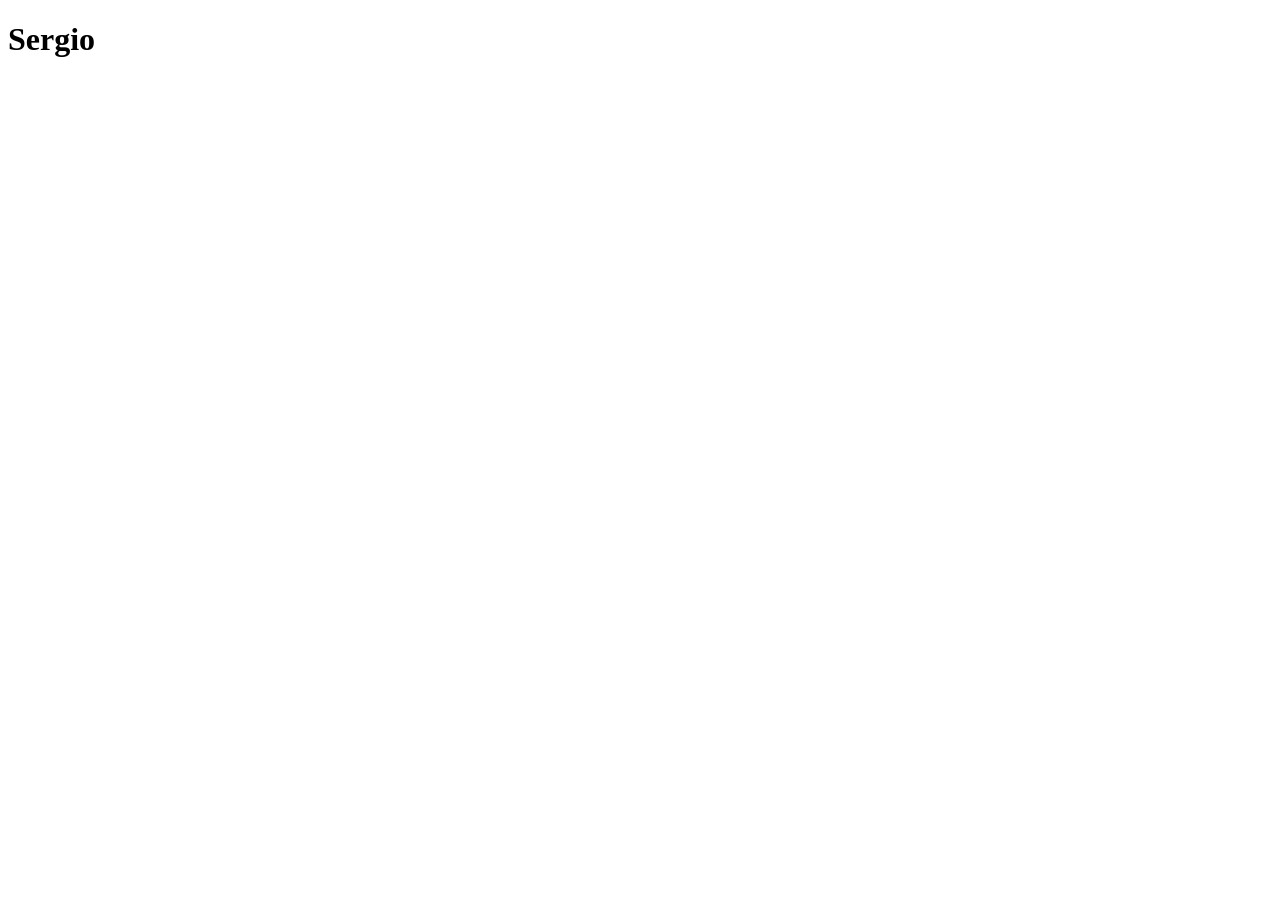
==== index.html @ 43a09c0d "De website gemaakt" ====
<!DOCTYPE html>
<html lang="en">
<head>
    <meta charset="UTF-8">
    <meta name="viewport" content="width=device-width, initial-scale=1.0">
    <title>Document</title>
</head>
<body>
    <h1>Sergio</h1>
</body>
</html>
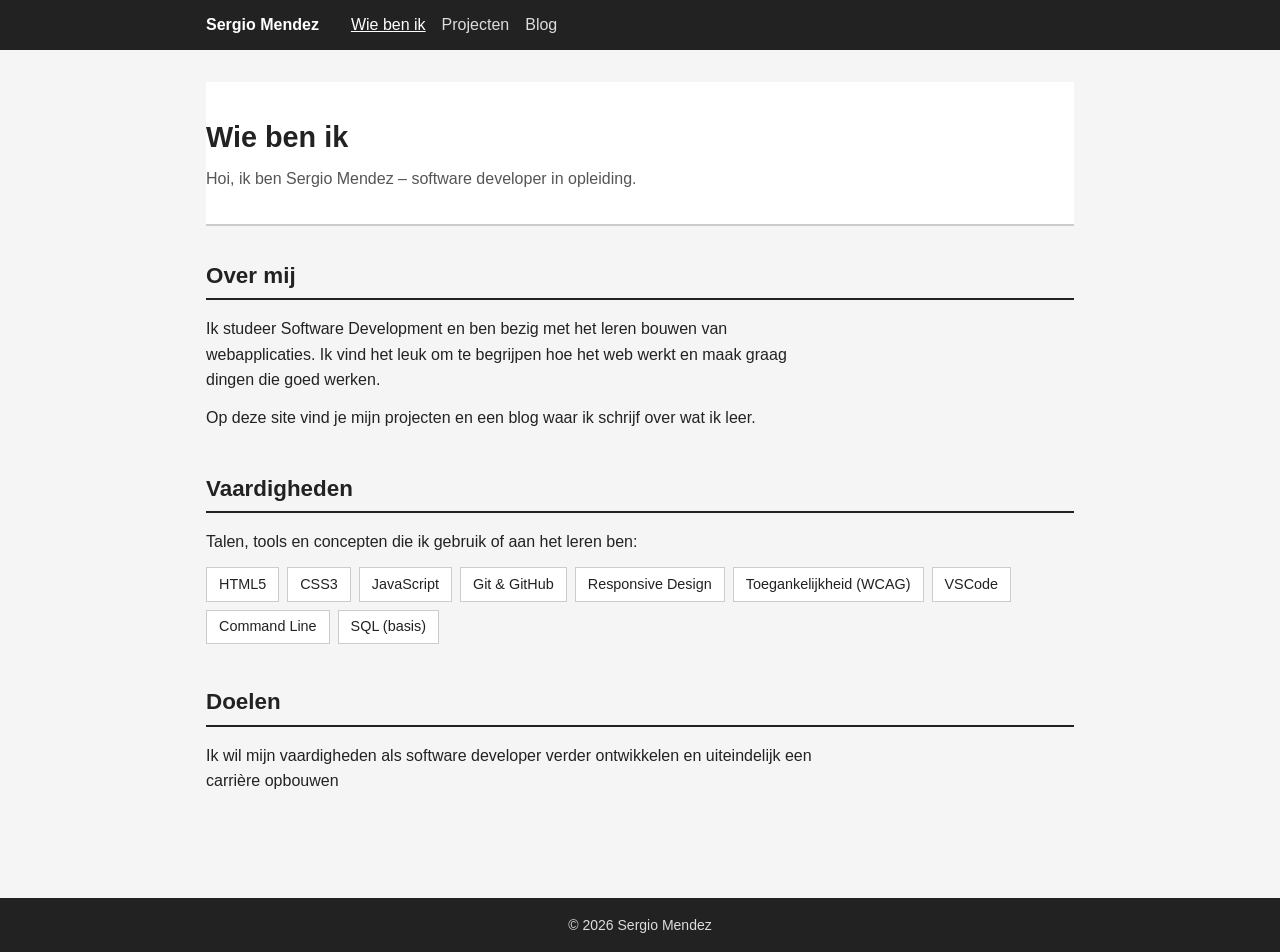
==== commit a32be4b9: "Alles van de website is afgemaakt, alle informatie en boxes zijn erin gezet" ====
--- a/index.html
+++ b/index.html
@@ -1,11 +1,81 @@
 <!DOCTYPE html>
-<html lang="en">
+<html lang="nl">
 <head>
-    <meta charset="UTF-8">
-    <meta name="viewport" content="width=device-width, initial-scale=1.0">
-    <title>Document</title>
+  <meta charset="UTF-8" />
+  <meta name="viewport" content="width=device-width, initial-scale=1.0" />
+  <meta name="description" content="Portfolio van Sergio Mendez – software developer in opleiding." />
+  <title>Wie ben ik – Sergio Mendez</title>
+  <link rel="stylesheet" href="css/style.css" />
 </head>
 <body>
-    <h1>Sergio</h1>
+
+  <a class="skip-link" href="#main-content">Ga naar inhoud</a>
+
+  <nav aria-label="Hoofdnavigatie">
+    <div class="container">
+      <a class="logo" href="index.html">Sergio Mendez</a>
+      <ul>
+        <li><a href="index.html" aria-current="page">Wie ben ik</a></li>
+        <li><a href="projects.html">Projecten</a></li>
+        <li><a href="blog.html">Blog</a></li>
+      </ul>
+    </div>
+  </nav>
+
+  <main id="main-content">
+    <div class="container">
+
+      <header class="page-header">
+        <h1>Wie ben ik</h1>
+        <p>Hoi, ik ben Sergio Mendez – software developer in opleiding.</p>
+      </header>
+
+      <section>
+        <h2>Over mij</h2>
+        <p>
+          Ik studeer Software Development en ben bezig met het leren bouwen van
+          webapplicaties. Ik vind het leuk om te begrijpen hoe het web werkt en
+          maak graag dingen die goed werken.
+        </p>
+        <p>
+          Op deze site vind je mijn projecten en een blog waar ik schrijf over
+          wat ik leer.
+        </p>
+      </section>
+
+
+
+      <section>
+        <h2>Vaardigheden</h2>
+        <p>Talen, tools en concepten die ik gebruik of aan het leren ben:</p>
+        <ul class="vaardigheden">
+          <li>HTML5</li>
+          <li>CSS3</li>
+          <li>JavaScript</li>
+          <li>Git & GitHub</li>
+          <li>Responsive Design</li>
+          <li>Toegankelijkheid (WCAG)</li>
+          <li>VSCode</li>
+          <li>Command Line</li>
+          <li>SQL (basis)</li>
+        </ul>
+      </section>
+
+      <section>
+        <h2>Doelen</h2>
+        <p>
+          Ik wil mijn vaardigheden als software developer verder ontwikkelen en uiteindelijk een carrière opbouwen  
+        </p>
+      </section>
+
+    </div>
+  </main>
+
+  <footer>
+    <div class="container">
+      <p>&copy; 2026 Sergio Mendez</p>
+    </div>
+  </footer>
+
 </body>
-</html>+</html>
--- a/css/style.css
+++ b/css/style.css
@@ -0,0 +1,198 @@
+/* Portfolio – Sergio Mendez */
+
+* {
+  box-sizing: border-box;
+  margin: 0;
+  padding: 0;
+}
+
+body {
+  font-family: Arial, sans-serif;
+  background-color: #f5f5f5;
+  color: #222222;
+  line-height: 1.6;
+}
+
+a {
+  color: #0055cc;
+}
+
+a:hover {
+  text-decoration: none;
+}
+
+/* Skip-link */
+.skip-link {
+  position: absolute;
+  top: -999px;
+  left: 1rem;
+  background: #0055cc;
+  color: #ffffff;
+  padding: 0.5rem 1rem;
+}
+
+.skip-link:focus {
+  top: 1rem;
+}
+
+/* Container */
+.container {
+  max-width: 900px;
+  margin: 0 auto;
+  padding: 0 1rem;
+}
+
+/* Navigatie */
+nav {
+  background-color: #222222;
+  padding: 0.75rem 0;
+}
+
+nav .container {
+  display: flex;
+  align-items: center;
+  gap: 2rem;
+}
+
+nav .logo {
+  color: #ffffff;
+  font-weight: bold;
+  text-decoration: none;
+}
+
+nav ul {
+  list-style: none;
+  display: flex;
+  gap: 1rem;
+}
+
+nav ul a {
+  color: #dddddd;
+  text-decoration: none;
+}
+
+nav ul a:hover,
+nav ul a[aria-current="page"] {
+  color: #ffffff;
+  text-decoration: underline;
+}
+
+/* Paginakop */
+header.page-header {
+  background-color: #ffffff;
+  border-bottom: 2px solid #cccccc;
+  padding: 2rem 0;
+  margin-bottom: 2rem;
+}
+
+header.page-header h1 {
+  font-size: 1.8rem;
+  margin-bottom: 0.4rem;
+}
+
+header.page-header p {
+  color: #555555;
+}
+
+/* Main */
+main {
+  padding: 2rem 0;
+}
+
+/* Secties */
+section {
+  margin-bottom: 2.5rem;
+}
+
+section h2 {
+  font-size: 1.4rem;
+  border-bottom: 2px solid #222222;
+  padding-bottom: 0.3rem;
+  margin-bottom: 1rem;
+}
+
+section p {
+  margin-bottom: 0.75rem;
+  max-width: 70ch;
+}
+
+/* Blokkenraster */
+.blokken {
+  display: grid;
+  grid-template-columns: 1fr;
+  gap: 1.5rem;
+  list-style: none;
+}
+
+.blok {
+  background-color: #ffffff;
+  border: 1px solid #cccccc;
+  padding: 1.25rem;
+}
+
+/* Grote projectblokken */
+.blok--groot {
+  padding: 2rem;
+  min-height: 320px;
+}
+
+.blok .label {
+  font-size: 0.8rem;
+  text-transform: uppercase;
+  color: #666666;
+  margin-bottom: 0.4rem;
+}
+
+.blok h3 {
+  font-size: 1.1rem;
+  margin-bottom: 0.5rem;
+}
+
+.blok p {
+  color: #444444;
+  font-size: 0.95rem;
+  margin-bottom: 0.5rem;
+}
+
+.blok .meta {
+  font-size: 0.85rem;
+  color: #666666;
+}
+
+/* Vaardighedenlijst */
+.vaardigheden {
+  display: flex;
+  flex-wrap: wrap;
+  gap: 0.5rem;
+  list-style: none;
+}
+
+.vaardigheden li {
+  background-color: #ffffff;
+  border: 1px solid #cccccc;
+  padding: 0.3rem 0.75rem;
+  font-size: 0.9rem;
+}
+
+/* Footer */
+footer {
+  background-color: #222222;
+  color: #dddddd;
+  text-align: center;
+  padding: 1rem 0;
+  font-size: 0.875rem;
+  margin-top: 2rem;
+}
+
+/* Tablet en desktop: blog blijft 2 kolommen, projecten altijd 1 kolom */
+@media (min-width: 600px) {
+  .blokken--twee-kolommen {
+    grid-template-columns: repeat(2, 1fr);
+  }
+}
+
+@media (min-width: 1024px) {
+  .blokken--twee-kolommen {
+    grid-template-columns: repeat(3, 1fr);
+  }
+}
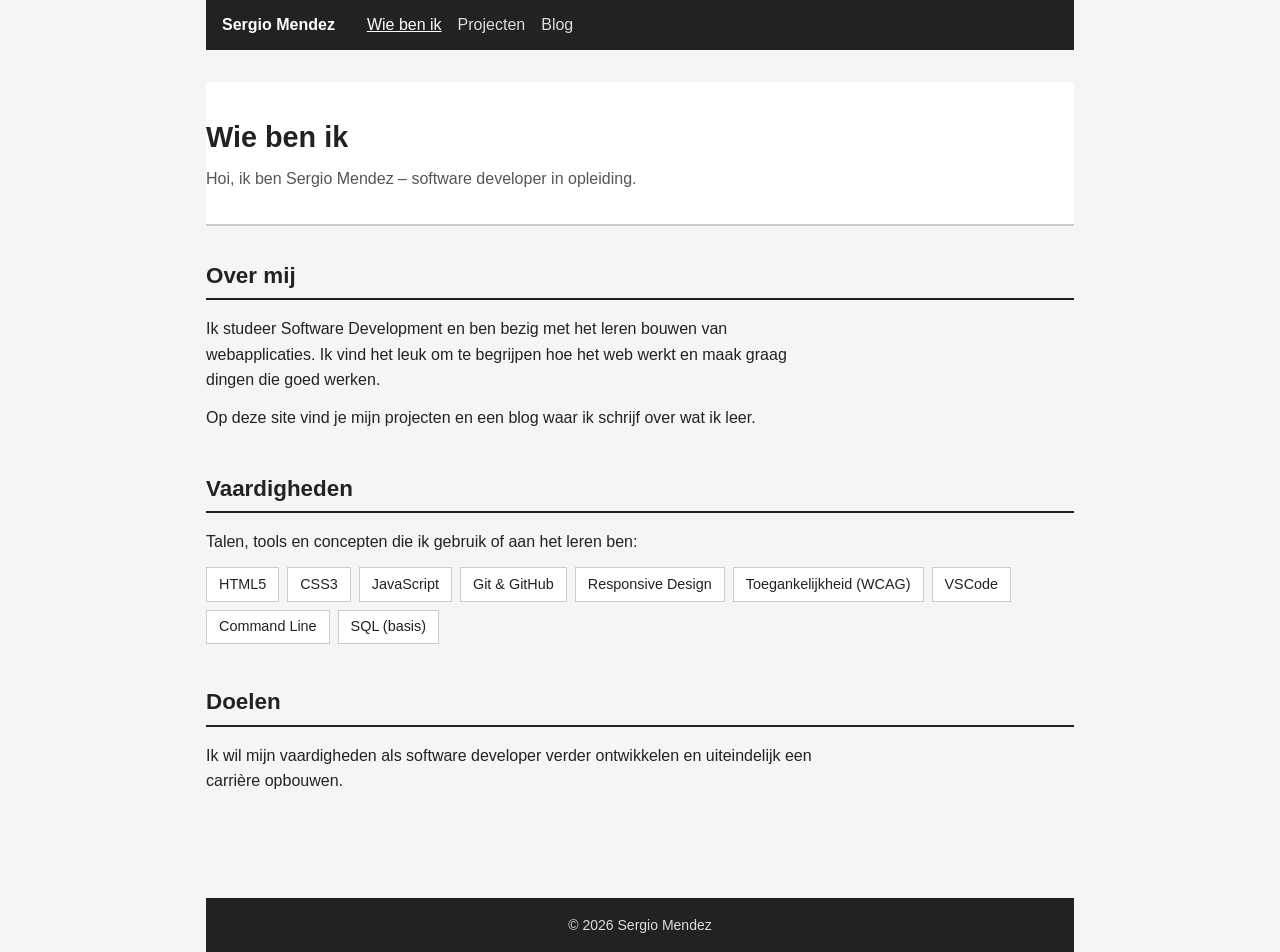
==== commit c4bec96e: "Alle divs zijn verwijderd" ====
--- a/index.html
+++ b/index.html
@@ -12,69 +12,62 @@
   <a class="skip-link" href="#main-content">Ga naar inhoud</a>
 
   <nav aria-label="Hoofdnavigatie">
-    <div class="container">
-      <a class="logo" href="index.html">Sergio Mendez</a>
-      <ul>
-        <li><a href="index.html" aria-current="page">Wie ben ik</a></li>
-        <li><a href="projects.html">Projecten</a></li>
-        <li><a href="blog.html">Blog</a></li>
-      </ul>
-    </div>
+    <a class="logo" href="index.html">Sergio Mendez</a>
+    <ul>
+      <li><a href="index.html" aria-current="page">Wie ben ik</a></li>
+      <li><a href="projects.html">Projecten</a></li>
+      <li><a href="blog.html">Blog</a></li>
+    </ul>
   </nav>
 
   <main id="main-content">
-    <div class="container">
 
-      <header class="page-header">
-        <h1>Wie ben ik</h1>
-        <p>Hoi, ik ben Sergio Mendez – software developer in opleiding.</p>
-      </header>
+    <header class="page-header">
+      <h1>Wie ben ik</h1>
+      <p>Hoi, ik ben Sergio Mendez – software developer in opleiding.</p>
+    </header>
 
-      <section>
-        <h2>Over mij</h2>
-        <p>
-          Ik studeer Software Development en ben bezig met het leren bouwen van
-          webapplicaties. Ik vind het leuk om te begrijpen hoe het web werkt en
-          maak graag dingen die goed werken.
-        </p>
-        <p>
-          Op deze site vind je mijn projecten en een blog waar ik schrijf over
-          wat ik leer.
-        </p>
-      </section>
+    <section>
+      <h2>Over mij</h2>
+      <p>
+        Ik studeer Software Development en ben bezig met het leren bouwen van
+        webapplicaties. Ik vind het leuk om te begrijpen hoe het web werkt en
+        maak graag dingen die goed werken.
+      </p>
+      <p>
+        Op deze site vind je mijn projecten en een blog waar ik schrijf over
+        wat ik leer.
+      </p>
+    </section>
 
+    <section>
+      <h2>Vaardigheden</h2>
+      <p>Talen, tools en concepten die ik gebruik of aan het leren ben:</p>
+      <ul class="vaardigheden">
+        <li>HTML5</li>
+        <li>CSS3</li>
+        <li>JavaScript</li>
+        <li>Git &amp; GitHub</li>
+        <li>Responsive Design</li>
+        <li>Toegankelijkheid (WCAG)</li>
+        <li>VSCode</li>
+        <li>Command Line</li>
+        <li>SQL (basis)</li>
+      </ul>
+    </section>
 
+    <section>
+      <h2>Doelen</h2>
+      <p>
+        Ik wil mijn vaardigheden als software developer verder ontwikkelen en
+        uiteindelijk een carrière opbouwen.
+      </p>
+    </section>
 
-      <section>
-        <h2>Vaardigheden</h2>
-        <p>Talen, tools en concepten die ik gebruik of aan het leren ben:</p>
-        <ul class="vaardigheden">
-          <li>HTML5</li>
-          <li>CSS3</li>
-          <li>JavaScript</li>
-          <li>Git & GitHub</li>
-          <li>Responsive Design</li>
-          <li>Toegankelijkheid (WCAG)</li>
-          <li>VSCode</li>
-          <li>Command Line</li>
-          <li>SQL (basis)</li>
-        </ul>
-      </section>
-
-      <section>
-        <h2>Doelen</h2>
-        <p>
-          Ik wil mijn vaardigheden als software developer verder ontwikkelen en uiteindelijk een carrière opbouwen  
-        </p>
-      </section>
-
-    </div>
   </main>
 
   <footer>
-    <div class="container">
-      <p>&copy; 2026 Sergio Mendez</p>
-    </div>
+    <p>&copy; 2026 Sergio Mendez</p>
   </footer>
 
 </body>
--- a/css/style.css
+++ b/css/style.css
@@ -11,6 +11,9 @@
   background-color: #f5f5f5;
   color: #222222;
   line-height: 1.6;
+  max-width: 900px;
+  margin: 0 auto;
+  padding: 0 1rem;
 }
 
 a {
@@ -35,20 +38,10 @@
   top: 1rem;
 }
 
-/* Container */
-.container {
-  max-width: 900px;
-  margin: 0 auto;
-  padding: 0 1rem;
-}
-
 /* Navigatie */
 nav {
   background-color: #222222;
-  padding: 0.75rem 0;
-}
-
-nav .container {
+  padding: 0.75rem 1rem;
   display: flex;
   align-items: center;
   gap: 2rem;
@@ -179,12 +172,12 @@
   background-color: #222222;
   color: #dddddd;
   text-align: center;
-  padding: 1rem 0;
+  padding: 1rem;
   font-size: 0.875rem;
   margin-top: 2rem;
 }
 
-/* Tablet en desktop: blog blijft 2 kolommen, projecten altijd 1 kolom */
+/* Tablet: blog twee kolommen */
 @media (min-width: 600px) {
   .blokken--twee-kolommen {
     grid-template-columns: repeat(2, 1fr);
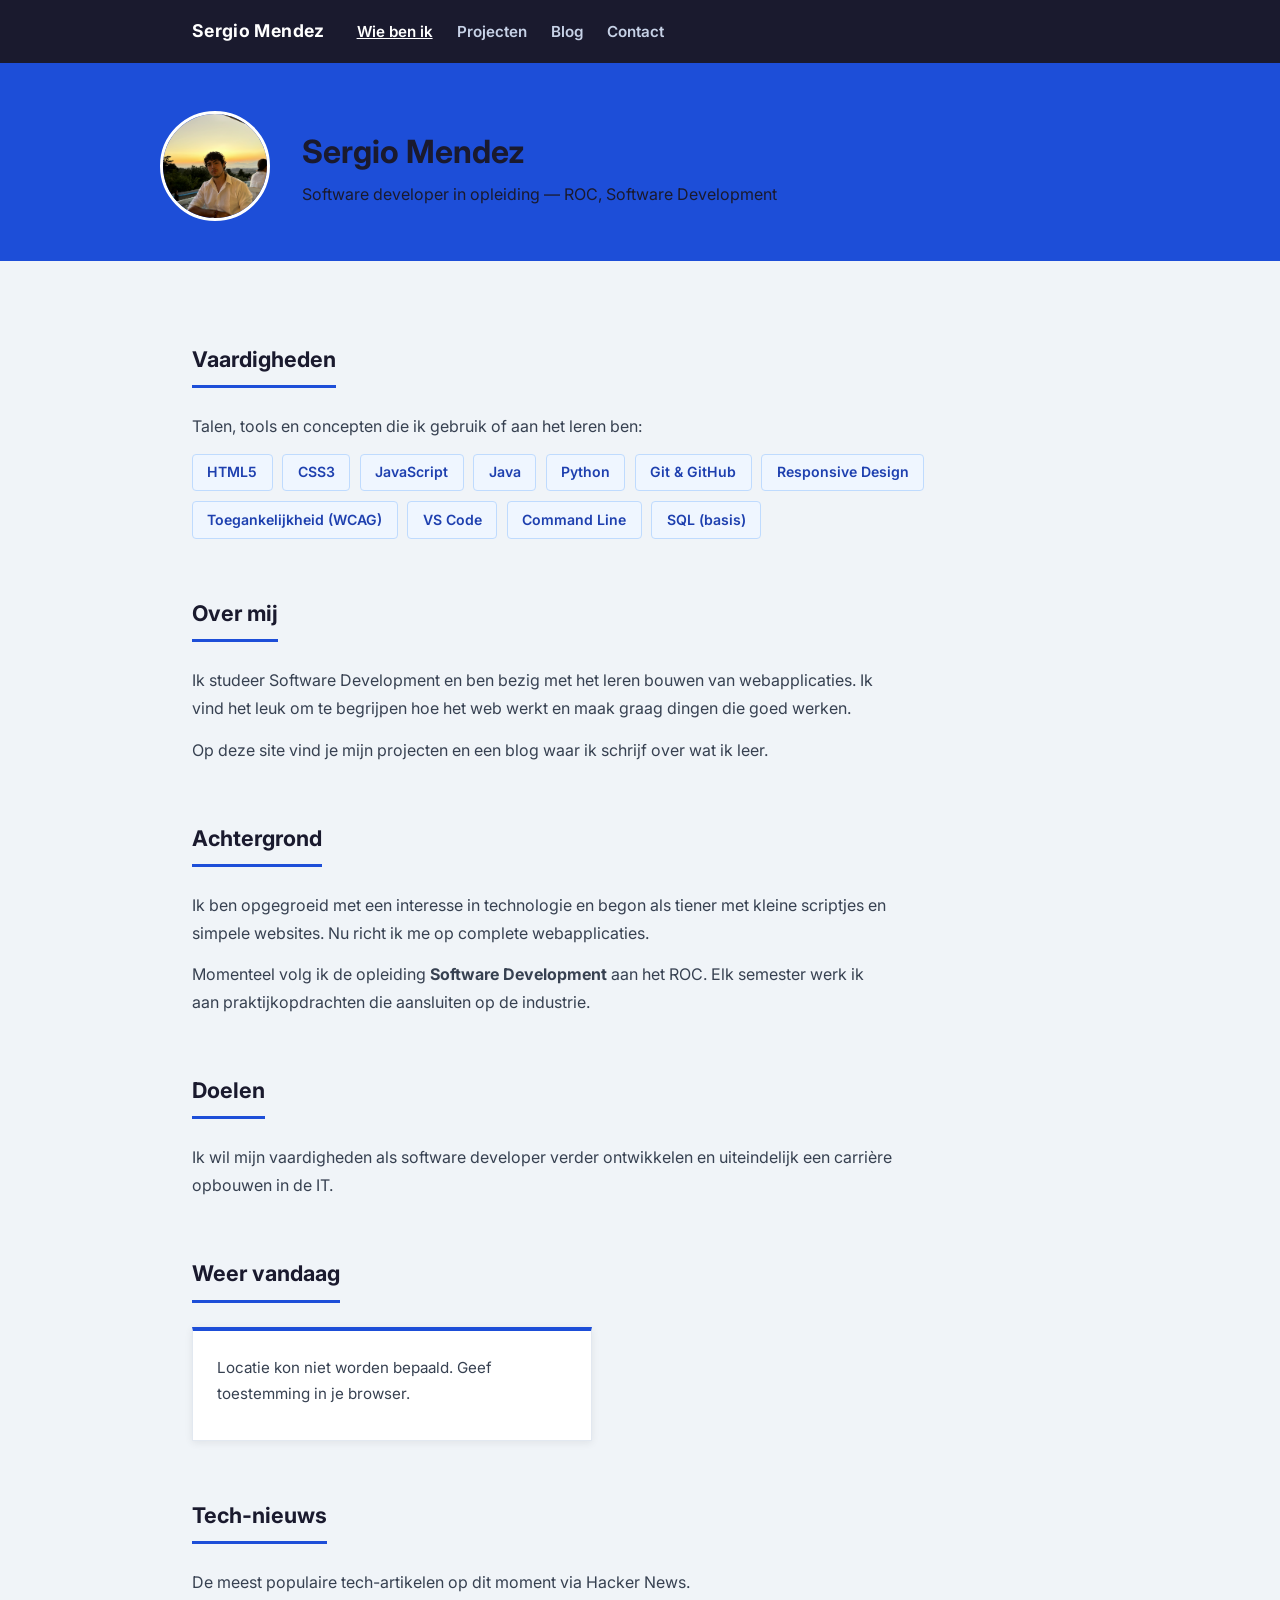
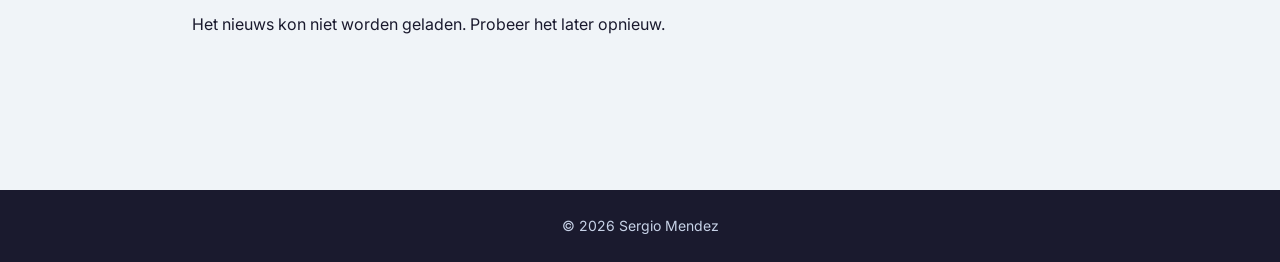
==== commit 0b7c3dd2: "Opdracht 2: JS toegevoegd voor dynamische projectenlijst met filter, contactformulier met validatie," ====
--- a/index.html
+++ b/index.html
@@ -5,6 +5,9 @@
   <meta name="viewport" content="width=device-width, initial-scale=1.0" />
   <meta name="description" content="Portfolio van Sergio Mendez – software developer in opleiding." />
   <title>Wie ben ik – Sergio Mendez</title>
+  <link rel="preconnect" href="https://fonts.googleapis.com" />
+  <link rel="preconnect" href="https://fonts.gstatic.com" crossorigin />
+  <link rel="stylesheet" href="https://fonts.googleapis.com/css2?family=Inter:wght@400;600;700&display=swap" />
   <link rel="stylesheet" href="css/style.css" />
 </head>
 <body>
@@ -12,20 +15,50 @@
   <a class="skip-link" href="#main-content">Ga naar inhoud</a>
 
   <nav aria-label="Hoofdnavigatie">
-    <a class="logo" href="index.html">Sergio Mendez</a>
-    <ul>
-      <li><a href="index.html" aria-current="page">Wie ben ik</a></li>
-      <li><a href="projects.html">Projecten</a></li>
-      <li><a href="blog.html">Blog</a></li>
-    </ul>
+    <div class="container">
+      <a class="logo" href="index.html">Sergio Mendez</a>
+      <ul>
+        <li><a href="index.html" aria-current="page">Wie ben ik</a></li>
+        <li><a href="projects.html">Projecten</a></li>
+        <li><a href="blog.html">Blog</a></li>
+        <li><a href="contact.html">Contact</a></li>
+      </ul>
+    </div>
   </nav>
+
+  <header class="page-header">
+    <div class="header-profiel">
+      <img
+        src="images/sergio.jpg"
+        alt="Foto van Sergio Mendez"
+        class="profiel-foto"
+      />
+      <div>
+        <h1>Sergio Mendez</h1>
+        <p>Software developer in opleiding &mdash; ROC, Software Development</p>
+      </div>
+    </div>
+  </header>
 
   <main id="main-content">
 
-    <header class="page-header">
-      <h1>Wie ben ik</h1>
-      <p>Hoi, ik ben Sergio Mendez – software developer in opleiding.</p>
-    </header>
+    <section>
+      <h2>Vaardigheden</h2>
+      <p>Talen, tools en concepten die ik gebruik of aan het leren ben:</p>
+      <ul class="vaardigheden">
+        <li>HTML5</li>
+        <li>CSS3</li>
+        <li>JavaScript</li>
+        <li>Java</li>
+        <li>Python</li>
+        <li>Git &amp; GitHub</li>
+        <li>Responsive Design</li>
+        <li>Toegankelijkheid (WCAG)</li>
+        <li>VS Code</li>
+        <li>Command Line</li>
+        <li>SQL (basis)</li>
+      </ul>
+    </section>
 
     <section>
       <h2>Over mij</h2>
@@ -41,27 +74,40 @@
     </section>
 
     <section>
-      <h2>Vaardigheden</h2>
-      <p>Talen, tools en concepten die ik gebruik of aan het leren ben:</p>
-      <ul class="vaardigheden">
-        <li>HTML5</li>
-        <li>CSS3</li>
-        <li>JavaScript</li>
-        <li>Git &amp; GitHub</li>
-        <li>Responsive Design</li>
-        <li>Toegankelijkheid (WCAG)</li>
-        <li>VSCode</li>
-        <li>Command Line</li>
-        <li>SQL (basis)</li>
-      </ul>
+      <h2>Achtergrond</h2>
+      <p>
+        Ik ben opgegroeid met een interesse in technologie en begon als tiener
+        met kleine scriptjes en simpele websites. Nu richt ik me op complete
+        webapplicaties.
+      </p>
+      <p>
+        Momenteel volg ik de opleiding <strong>Software Development</strong>
+        aan het ROC. Elk semester werk ik aan praktijkopdrachten die
+        aansluiten op de industrie.
+      </p>
     </section>
 
     <section>
       <h2>Doelen</h2>
       <p>
         Ik wil mijn vaardigheden als software developer verder ontwikkelen en
-        uiteindelijk een carrière opbouwen.
+        uiteindelijk een carrière opbouwen in de IT.
       </p>
+    </section>
+
+    <section id="weer-sectie">
+      <h2>Weer vandaag</h2>
+      <div id="weer-inhoud" class="weer-blok">
+        <p>Weerbericht wordt geladen...</p>
+      </div>
+    </section>
+
+    <section id="nieuws-sectie">
+      <h2>Tech-nieuws</h2>
+      <p>De meest populaire tech-artikelen op dit moment via Hacker News.</p>
+      <ul id="nieuws-lijst" class="nieuws-lijst">
+        <li>Nieuws laden...</li>
+      </ul>
     </section>
 
   </main>
@@ -70,5 +116,8 @@
     <p>&copy; 2026 Sergio Mendez</p>
   </footer>
 
+  <script src="js/weer.js"></script>
+  <script src="js/nieuws.js"></script>
+
 </body>
 </html>
--- a/css/style.css
+++ b/css/style.css
@@ -1,47 +1,61 @@
 /* Portfolio – Sergio Mendez */
 
+/* ── Google Fonts ── */
+@import url('https://fonts.googleapis.com/css2?family=Inter:wght@400;600;700&display=swap');
+
+/* ── Reset ── */
 * {
   box-sizing: border-box;
   margin: 0;
   padding: 0;
 }
 
+/* ── Basis ── */
 body {
-  font-family: Arial, sans-serif;
-  background-color: #f5f5f5;
-  color: #222222;
-  line-height: 1.6;
-  max-width: 900px;
-  margin: 0 auto;
-  padding: 0 1rem;
+  font-family: 'Inter', Arial, sans-serif;
+  background-color: #f0f4f8;
+  color: #1a1a2e;
+  line-height: 1.75;
 }
 
 a {
-  color: #0055cc;
+  color: #1d4ed8;
 }
 
 a:hover {
   text-decoration: none;
 }
 
-/* Skip-link */
+/* ── Container: centreert de inhoud ── */
+.container {
+  max-width: 960px;
+  margin: 0 auto;
+  padding: 0 2rem;
+}
+
+/* ── Skip-link ── */
 .skip-link {
   position: absolute;
   top: -999px;
   left: 1rem;
-  background: #0055cc;
+  background: #1d4ed8;
   color: #ffffff;
   padding: 0.5rem 1rem;
+  z-index: 100;
 }
 
 .skip-link:focus {
   top: 1rem;
 }
 
-/* Navigatie */
+/* ── Navigatie – volle breedte ── */
 nav {
-  background-color: #222222;
-  padding: 0.75rem 1rem;
+  background-color: #1a1a2e;
+  padding: 1rem 0;
+  width: 100%;
+}
+
+nav .container {
   display: flex;
   align-items: center;
   gap: 2rem;
@@ -49,19 +63,23 @@
 
 nav .logo {
   color: #ffffff;
-  font-weight: bold;
+  font-weight: 700;
+  font-size: 1.1rem;
   text-decoration: none;
+  letter-spacing: 0.02em;
 }
 
 nav ul {
   list-style: none;
   display: flex;
-  gap: 1rem;
+  gap: 1.5rem;
 }
 
 nav ul a {
-  color: #dddddd;
+  color: #c7d2e7;
   text-decoration: none;
+  font-size: 0.95rem;
+  font-weight: 600;
 }
 
 nav ul a:hover,
@@ -70,46 +88,107 @@
   text-decoration: underline;
 }
 
-/* Paginakop */
+/* ── Profielfoto in header ── */
+.header-profiel {
+  display: flex;
+  align-items: center;
+  gap: 2rem;
+}
+
+.profiel-foto {
+  width: 110px;
+  height: 110px;
+  object-fit: cover;
+  border-radius: 50%;
+  border: 3px solid #ffffff;
+  flex-shrink: 0;
+}
+
+.header-tekst h1 {
+  font-size: 2.2rem;
+  font-weight: 700;
+  margin-bottom: 0.5rem;
+  color: #ffffff;
+}
+
+.header-tekst p {
+  font-size: 1.05rem;
+  color: #bfdbfe;
+}
+
+/* ── Paginakop – volle breedte ── */
 header.page-header {
+  background-color: #1d4ed8;
+  width: 100%;
+  padding: 3rem 2rem 2.5rem;
+  margin-bottom: 3rem;
+  max-width: 100%;
+}
+
+header.page-header > * {
+  max-width: 960px;
+  margin-left: auto;
+  margin-right: auto;
+}
+
+/* ── Main ── */
+main {
+  max-width: 960px;
+  margin: 0 auto;
+  padding: 2rem 2rem 4rem;
+}
+
+/* ── Secties ── */
+section {
+  margin-bottom: 3.5rem;
+}
+
+section h2 {
+  font-size: 1.35rem;
+  font-weight: 700;
+  color: #1a1a2e;
+  border-bottom: 3px solid #1d4ed8;
+  padding-bottom: 0.4rem;
+  margin-bottom: 1.5rem;
+  display: inline-block;
+}
+
+section p {
+  margin-bottom: 0.85rem;
+  max-width: 70ch;
+  color: #374151;
+}
+
+/* ── Filterknoppen ── */
+.filter-knoppen {
+  display: flex;
+  flex-wrap: wrap;
+  gap: 0.5rem;
+  margin-bottom: 1.5rem;
+}
+
+.filter-knoppen button {
   background-color: #ffffff;
-  border-bottom: 2px solid #cccccc;
-  padding: 2rem 0;
-  margin-bottom: 2rem;
-}
-
-header.page-header h1 {
-  font-size: 1.8rem;
-  margin-bottom: 0.4rem;
-}
-
-header.page-header p {
-  color: #555555;
-}
-
-/* Main */
-main {
-  padding: 2rem 0;
-}
-
-/* Secties */
-section {
-  margin-bottom: 2.5rem;
-}
-
-section h2 {
-  font-size: 1.4rem;
-  border-bottom: 2px solid #222222;
-  padding-bottom: 0.3rem;
-  margin-bottom: 1rem;
-}
-
-section p {
-  margin-bottom: 0.75rem;
-  max-width: 70ch;
-}
-
-/* Blokkenraster */
+  border: 2px solid #1d4ed8;
+  color: #1d4ed8;
+  padding: 0.35rem 1rem;
+  font-size: 0.9rem;
+  font-weight: 600;
+  cursor: pointer;
+  font-family: 'Inter', Arial, sans-serif;
+  border-radius: 4px;
+}
+
+.filter-knoppen button:hover {
+  background-color: #eff6ff;
+}
+
+.filter-knoppen button.actief {
+  background-color: #1d4ed8;
+  color: #ffffff;
+}
+
+/* ── Blokkenraster ── */
 .blokken {
   display: grid;
   grid-template-columns: 1fr;
@@ -119,71 +198,233 @@
 
 .blok {
   background-color: #ffffff;
-  border: 1px solid #cccccc;
-  padding: 1.25rem;
-}
-
-/* Grote projectblokken */
+  border: 1px solid #e2e8f0;
+  border-top: 4px solid #1d4ed8;
+  padding: 1.5rem;
+  box-shadow: 0 2px 8px rgba(0, 0, 0, 0.07);
+}
+
 .blok--groot {
   padding: 2rem;
-  min-height: 320px;
+  min-height: 280px;
 }
 
 .blok .label {
-  font-size: 0.8rem;
+  font-size: 0.75rem;
   text-transform: uppercase;
-  color: #666666;
-  margin-bottom: 0.4rem;
+  letter-spacing: 0.07em;
+  color: #1d4ed8;
+  font-weight: 700;
+  margin-bottom: 0.5rem;
 }
 
 .blok h3 {
-  font-size: 1.1rem;
-  margin-bottom: 0.5rem;
+  font-size: 1.15rem;
+  font-weight: 700;
+  color: #1a1a2e;
+  margin-bottom: 0.75rem;
 }
 
 .blok p {
-  color: #444444;
-  font-size: 0.95rem;
-  margin-bottom: 0.5rem;
+  color: #4b5563;
+  font-size: 0.95rem;
+  margin-bottom: 0.6rem;
 }
 
 .blok .meta {
-  font-size: 0.85rem;
-  color: #666666;
-}
-
-/* Vaardighedenlijst */
+  font-size: 0.82rem;
+  color: #9ca3af;
+  margin-top: 0.75rem;
+  padding-top: 0.75rem;
+  border-top: 1px solid #f1f5f9;
+}
+
+/* ── Vaardighedenlijst ── */
 .vaardigheden {
   display: flex;
   flex-wrap: wrap;
-  gap: 0.5rem;
+  gap: 0.6rem;
   list-style: none;
+  margin-top: 0.75rem;
 }
 
 .vaardigheden li {
+  background-color: #eff6ff;
+  border: 1px solid #bfdbfe;
+  color: #1e40af;
+  padding: 0.35rem 0.9rem;
+  font-size: 0.88rem;
+  font-weight: 600;
+  border-radius: 4px;
+}
+
+/* ── Contactformulier ── */
+.formulier {
+  max-width: 560px;
+}
+
+.formulier-veld {
+  margin-bottom: 1.5rem;
+}
+
+.formulier-veld label {
+  display: block;
+  font-weight: 600;
+  margin-bottom: 0.4rem;
+  font-size: 0.95rem;
+  color: #1a1a2e;
+}
+
+.formulier-veld input,
+.formulier-veld textarea {
+  width: 100%;
+  border: 1px solid #cbd5e1;
+  padding: 0.65rem 0.85rem;
+  font-family: 'Inter', Arial, sans-serif;
+  font-size: 0.95rem;
   background-color: #ffffff;
-  border: 1px solid #cccccc;
-  padding: 0.3rem 0.75rem;
-  font-size: 0.9rem;
-}
-
-/* Footer */
+  color: #1a1a2e;
+  border-radius: 4px;
+}
+
+.formulier-veld input:focus,
+.formulier-veld textarea:focus {
+  outline: 2px solid #1d4ed8;
+  border-color: #1d4ed8;
+}
+
+.formulier-veld textarea {
+  height: 130px;
+  resize: vertical;
+}
+
+.foutmelding {
+  color: #dc2626;
+  font-size: 0.85rem;
+  margin-top: 0.3rem;
+  display: none;
+}
+
+.foutmelding.zichtbaar {
+  display: block;
+}
+
+.formulier button[type="submit"] {
+  background-color: #1d4ed8;
+  color: #ffffff;
+  border: none;
+  padding: 0.7rem 1.75rem;
+  font-size: 1rem;
+  font-weight: 600;
+  font-family: 'Inter', Arial, sans-serif;
+  cursor: pointer;
+  border-radius: 4px;
+}
+
+.formulier button[type="submit"]:hover {
+  background-color: #1e40af;
+}
+
+.bevestiging {
+  background-color: #f0fdf4;
+  border: 1px solid #86efac;
+  padding: 1rem 1.25rem;
+  margin-top: 1.5rem;
+  font-size: 0.95rem;
+  border-radius: 4px;
+  display: none;
+}
+
+.bevestiging.zichtbaar {
+  display: block;
+}
+
+/* ── Weer-blok ── */
+.weer-blok {
+  background-color: #ffffff;
+  border: 1px solid #e2e8f0;
+  border-top: 4px solid #1d4ed8;
+  padding: 1.5rem;
+  max-width: 400px;
+  box-shadow: 0 2px 8px rgba(0, 0, 0, 0.07);
+}
+
+.weer-blok p {
+  margin-bottom: 0.5rem;
+  font-size: 0.95rem;
+  color: #374151;
+}
+
+.weer-bron {
+  font-size: 0.78rem;
+  color: #9ca3af;
+  margin-top: 0.75rem;
+  padding-top: 0.75rem;
+  border-top: 1px solid #f1f5f9;
+}
+
+/* ── Nieuws-lijst ── */
+.nieuws-lijst {
+  list-style: none;
+  display: grid;
+  grid-template-columns: 1fr;
+  gap: 1rem;
+}
+
+.nieuws-item {
+  background-color: #ffffff;
+  border: 1px solid #e2e8f0;
+  border-left: 4px solid #1d4ed8;
+  padding: 1rem 1.25rem;
+  box-shadow: 0 2px 8px rgba(0, 0, 0, 0.05);
+}
+
+.nieuws-titel {
+  font-size: 0.95rem;
+  font-weight: 600;
+  margin-bottom: 0.3rem;
+}
+
+.nieuws-titel a {
+  color: #1a1a2e;
+  text-decoration: none;
+}
+
+.nieuws-titel a:hover {
+  color: #1d4ed8;
+  text-decoration: underline;
+}
+
+.nieuws-context {
+  font-size: 0.83rem;
+  color: #6b7280;
+  margin-bottom: 0.4rem;
+}
+
+.nieuws-meta {
+  font-size: 0.78rem;
+  color: #9ca3af;
+}
+
+/* ── Footer – volle breedte ── */
 footer {
-  background-color: #222222;
-  color: #dddddd;
+  background-color: #1a1a2e;
+  color: #c7d2e7;
   text-align: center;
-  padding: 1rem;
+  padding: 1.5rem 0;
   font-size: 0.875rem;
   margin-top: 2rem;
-}
-
-/* Tablet: blog twee kolommen */
+  width: 100%;
+}
+
+/* ── Tablet (≥ 600px) ── */
 @media (min-width: 600px) {
   .blokken--twee-kolommen {
     grid-template-columns: repeat(2, 1fr);
   }
 }
 
+/* ── Desktop (≥ 1024px) ── */
 @media (min-width: 1024px) {
   .blokken--twee-kolommen {
     grid-template-columns: repeat(3, 1fr);
